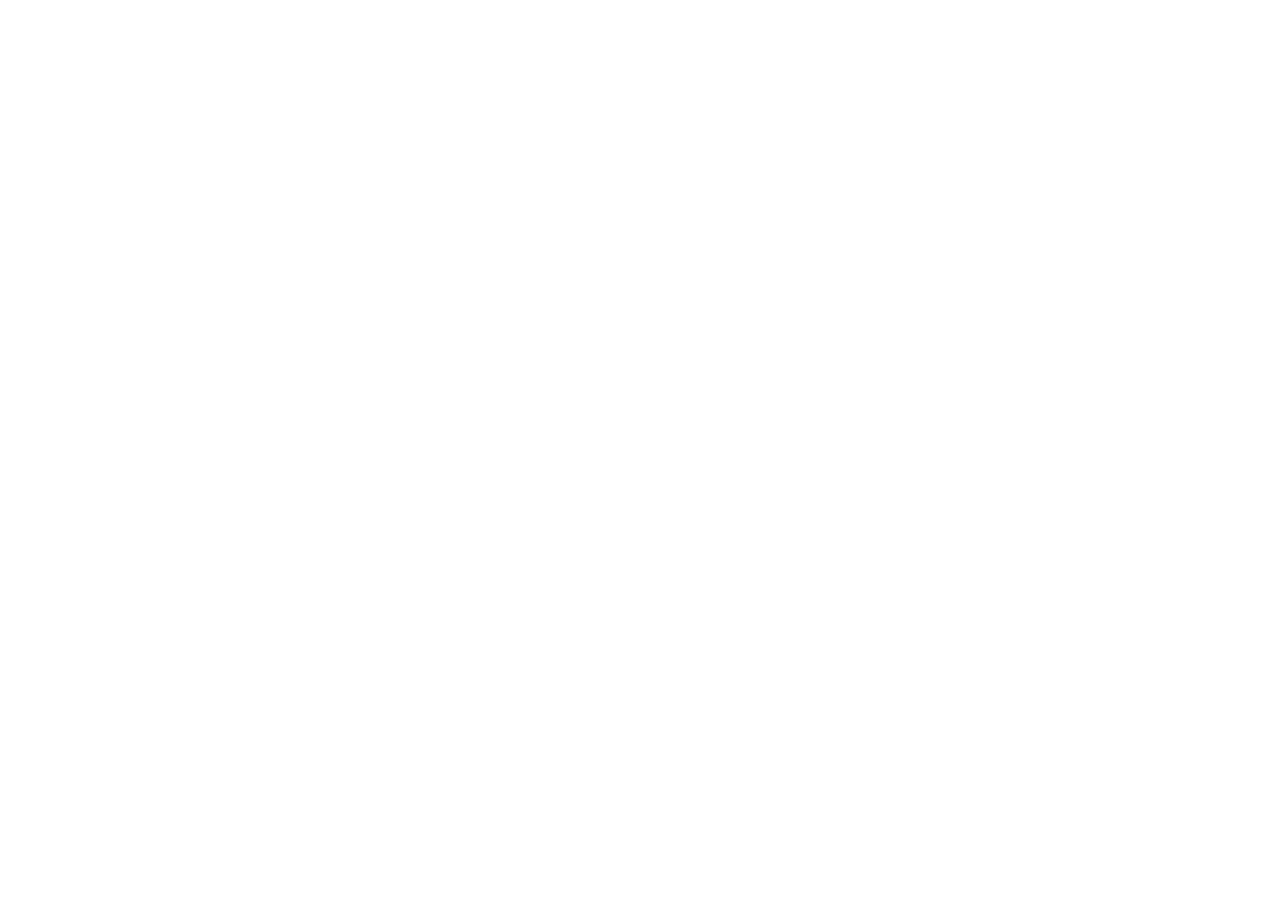
==== index.html @ cb4235ae "Initial commit" ====
<!DOCTYPE html>
<html lang="pt-br">
<head>
    <meta charset="UTF-8">
    <meta http-equiv="X-UA-Compatible" content="IE=edge">
    <meta name="viewport" content="width=device-width, initial-scale=1.0">
    <title>Tela de login</title>
</head>
<body>
    
</body>
</html>
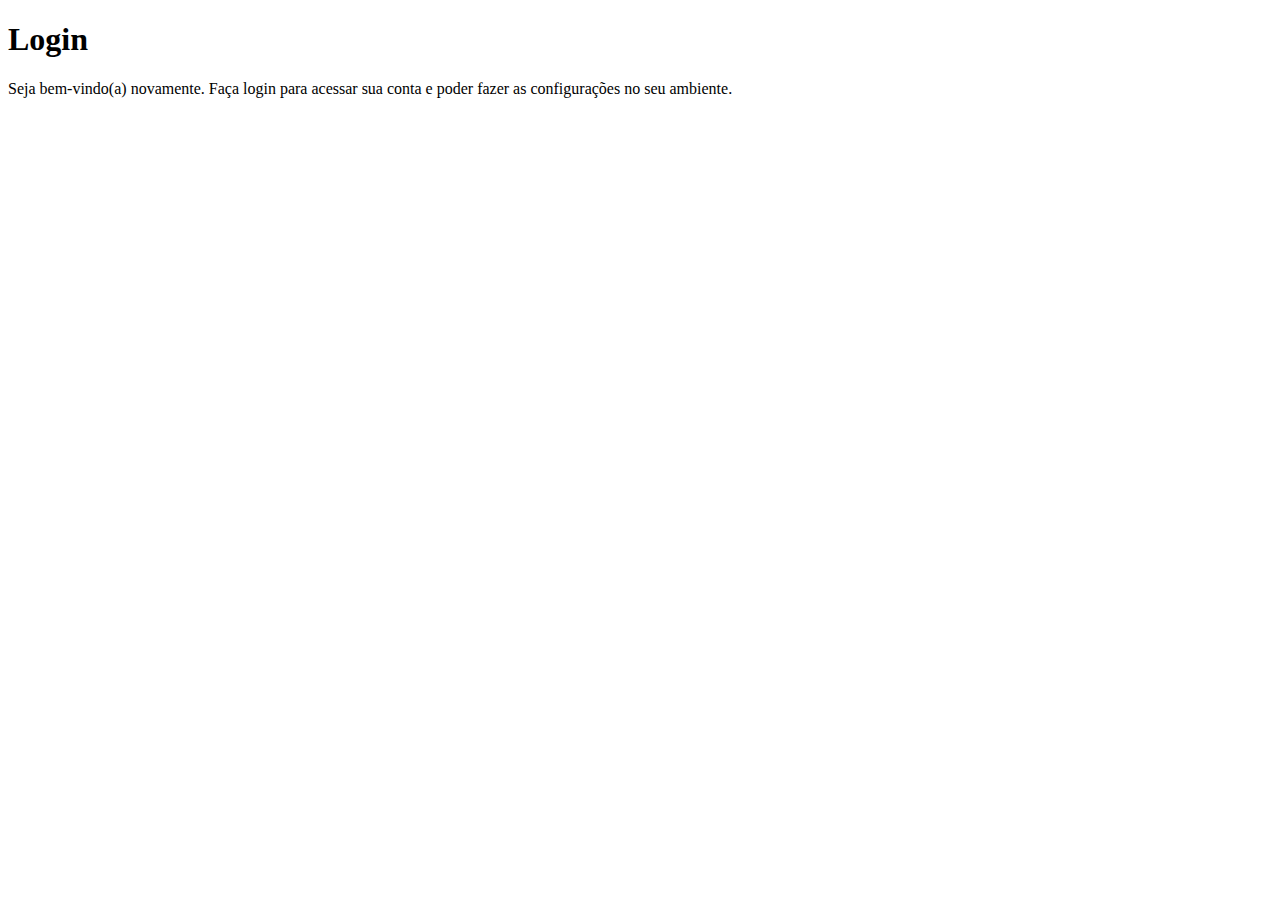
==== commit 6bc167a7: "Estrutura do projeto" ====
--- a/index.html
+++ b/index.html
@@ -5,8 +5,22 @@
     <meta http-equiv="X-UA-Compatible" content="IE=edge">
     <meta name="viewport" content="width=device-width, initial-scale=1.0">
     <title>Tela de login</title>
+    <link rel="stylesheet" href="estilos/style.css">
 </head>
 <body>
-    
+    <main>
+        <section id="login">
+            <div id="imagem">
+
+            </div>
+            <div id="formulario">
+                <h1>Login</h1>
+                <p>Seja bem-vindo(a) novamente. Faça login para acessar sua conta e poder fazer as configurações no seu ambiente.</p>
+                <form action="login.php" method="post">
+                    
+                </form>
+            </div>
+        </section>
+    </main>
 </body>
 </html>--- a/estilos/style.css
+++ b/estilos/style.css
@@ -0,0 +1,8 @@
+@charset "UTF-8";
+
+/*
+    Paleta de cores
+    Verde: #49a09d
+    Lilás: #5f2c82
+*/
+
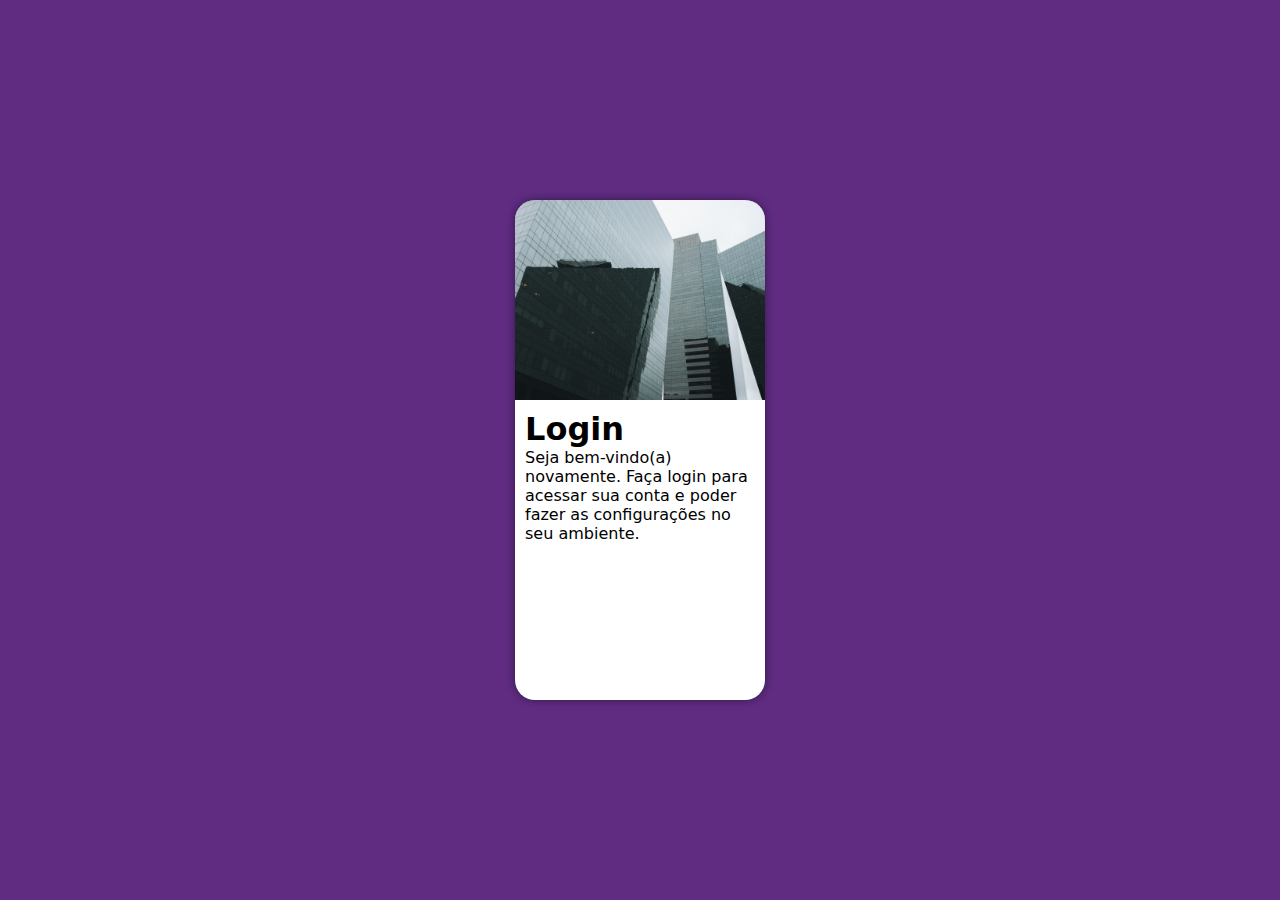
==== commit bc7ecdad: "Estilos" ====
--- a/index.html
+++ b/index.html
@@ -11,7 +11,7 @@
     <main>
         <section id="login">
             <div id="imagem">
-
+                
             </div>
             <div id="formulario">
                 <h1>Login</h1>
--- a/estilos/style.css
+++ b/estilos/style.css
@@ -6,3 +6,48 @@
     Lilás: #5f2c82
 */
 
+* {
+    font-family: system-ui, -apple-system, BlinkMacSystemFont, 'Segoe UI', Roboto, Oxygen, Ubuntu, Cantarell, 'Open Sans', 'Helvetica Neue', sans-serif;
+    padding: 0px;
+    margin: 0px;
+    box-sizing: border-box;
+}
+
+body, html {
+    background-color: #5f2c82;
+    height: 100vh;
+    width: 100vw;
+}
+
+main {
+    position: relative;
+    height: 100vh;
+    width: 100vw;
+}
+
+section#login {
+    position: absolute;
+    top: 50%;
+    left: 50%;
+    transform: translate(-50%, -50%);
+    overflow: hidden;
+    
+    background-color: white;
+    width: 250px;
+    height: 500px;
+    border-radius: 20px;
+    box-shadow: 0px 0px 10px rgba(0, 0, 0, 0.450);
+}
+
+section#login > div#imagem {
+    display: block;
+    background: #5f2c82 url(../imagens/metal.jpg) no-repeat;
+    background-size: cover;
+    background-position: left bottom;
+    height: 200px;
+}
+
+section#login > div#formulario {
+    display: block;
+    padding: 10px;
+}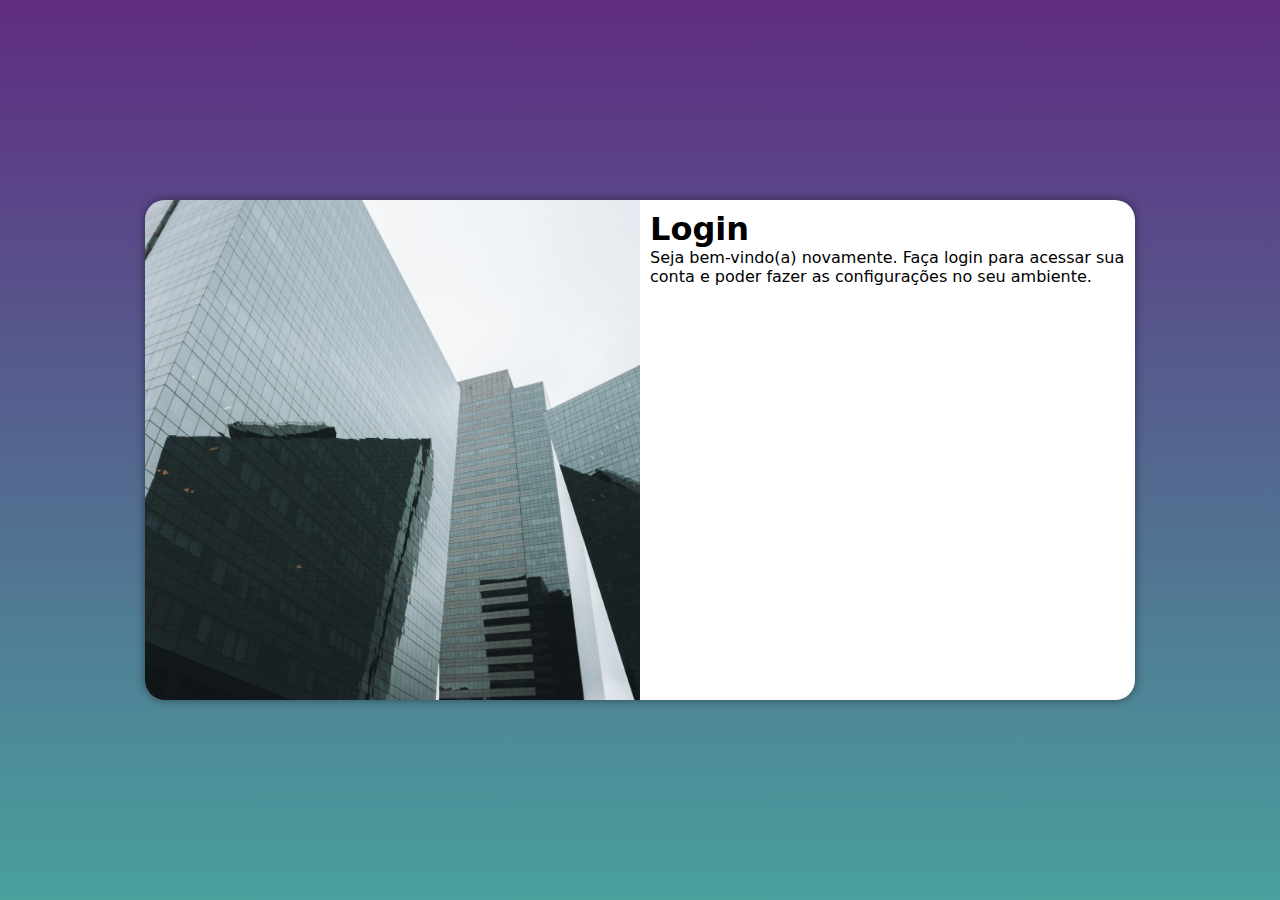
==== commit 21200606: "media queries" ====
--- a/index.html
+++ b/index.html
@@ -6,12 +6,13 @@
     <meta name="viewport" content="width=device-width, initial-scale=1.0">
     <title>Tela de login</title>
     <link rel="stylesheet" href="estilos/style.css">
+    <link rel="stylesheet" href="estilos/media-query.css">
 </head>
 <body>
     <main>
         <section id="login">
             <div id="imagem">
-                
+
             </div>
             <div id="formulario">
                 <h1>Login</h1>
--- a/estilos/style.css
+++ b/estilos/style.css
@@ -37,6 +37,9 @@
     height: 500px;
     border-radius: 20px;
     box-shadow: 0px 0px 10px rgba(0, 0, 0, 0.450);
+
+    transition: width .5s, heigth .5s;
+    transition-timing-function: ease;
 }
 
 section#login > div#imagem {
--- a/estilos/media-query.css
+++ b/estilos/media-query.css
@@ -0,0 +1,47 @@
+@charset "UTF-8";
+
+/* TABLETS */
+
+@media screen and (min-width: 758px) and (max-width: 992px) {
+
+    body {
+        background-image: linear-gradient(to top, #49a09d, #5f2c82);
+    }
+    
+    section#login {
+        width: 80vw;
+    }
+
+    section#login > div#imagem {
+        float: left;
+        width: 30%;
+        height: 100%;
+    }
+    
+    section#login > div#formulario {
+        float: right;
+        width: 70%;
+    }
+}
+
+@media screen and (min-width: 992px) {
+
+    body {
+        background-image: linear-gradient(to top, #49a09d, #5f2c82);
+    }
+
+    section#login {
+        width: 990px;
+    }
+
+    section#login > div#imagem {
+        float: left;
+        width: 50%;
+        height: 100%;
+    }
+
+    section#login > div#formulario {
+        float: right;
+        width: 50%;
+    }
+}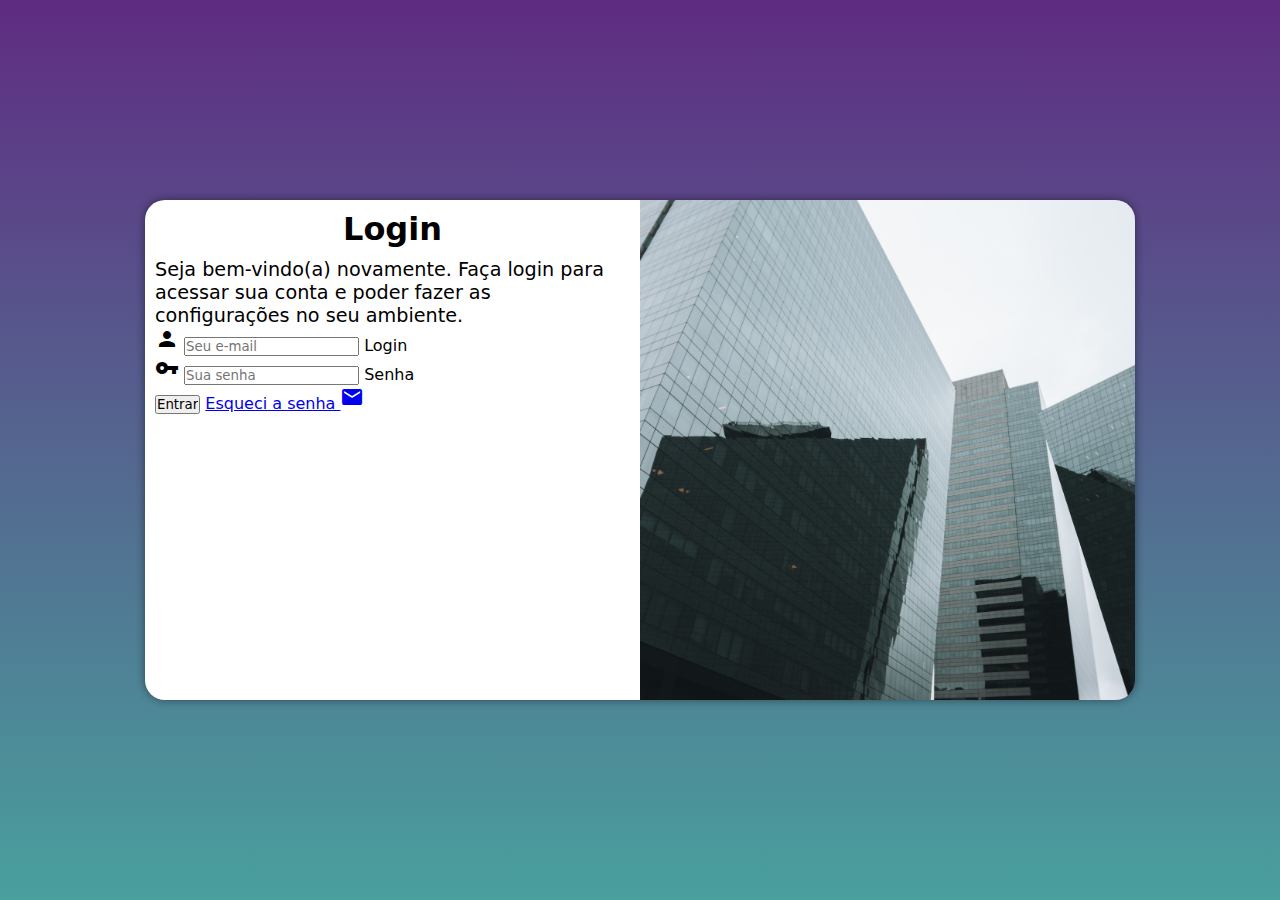
==== commit 6d46e1e3: "." ====
--- a/index.html
+++ b/index.html
@@ -1,27 +1,62 @@
 <!DOCTYPE html>
 <html lang="pt-br">
-<head>
-    <meta charset="UTF-8">
-    <meta http-equiv="X-UA-Compatible" content="IE=edge">
-    <meta name="viewport" content="width=device-width, initial-scale=1.0">
+  <head>
+    <meta charset="UTF-8" />
+    <meta http-equiv="X-UA-Compatible" content="IE=edge" />
+    <meta name="viewport" content="width=device-width, initial-scale=1.0" />
     <title>Tela de login</title>
-    <link rel="stylesheet" href="estilos/style.css">
-    <link rel="stylesheet" href="estilos/media-query.css">
-</head>
-<body>
+    <link rel="stylesheet" href="estilos/style.css" />
+    <link rel="stylesheet" href="estilos/media-query.css" />
+    <link
+      href="https://fonts.googleapis.com/icon?family=Material+Icons"
+      rel="stylesheet"
+    />
+  </head>
+  <body>
     <main>
-        <section id="login">
-            <div id="imagem">
-
+      <section id="login">
+        <div id="imagem"></div>
+        <div id="formulario">
+          <h1>Login</h1>
+          <p>
+            Seja bem-vindo(a) novamente. Faça login para acessar sua conta e
+            poder fazer as configurações no seu ambiente.
+          </p>
+          <form action="login.php" method="post" autocomplete="on">
+            <div class="campo">
+              <i class="material-icons">person</i>
+              <input
+                type="email"
+                name="login"
+                id="ilogin"
+                placeholder="Seu e-mail"
+                autocomplete="email"
+                required
+                maxlength="30"
+              />
+              <label for="ilogin">Login</label>
             </div>
-            <div id="formulario">
-                <h1>Login</h1>
-                <p>Seja bem-vindo(a) novamente. Faça login para acessar sua conta e poder fazer as configurações no seu ambiente.</p>
-                <form action="login.php" method="post">
-                    
-                </form>
+            <div class="campo">
+              <i class="material-icons">vpn_key</i>
+              <input
+                type="password"
+                name="senha"
+                id="isenha"
+                placeholder="Sua senha"
+                autocomplete="current-password"
+                required
+                minlength="8"
+                maxlength="20"
+              />
+              <label for="isenha">Senha</label>
             </div>
-        </section>
+            <input type="submit" value="Entrar" />
+            <a href="esqueci.html">
+              Esqueci a senha <i class="material-icons">mail</i>
+            </a>
+          </form>
+        </div>
+      </section>
     </main>
-</body>
-</html>+  </body>
+</html>
--- a/estilos/style.css
+++ b/estilos/style.css
@@ -53,4 +53,13 @@
 section#login > div#formulario {
     display: block;
     padding: 10px;
+}
+
+div#formulario > h1 {
+    text-align: center;
+    margin-bottom: 10px;
+}
+
+div#formulario > p {
+    font-size: 0.8em;
 }--- a/estilos/media-query.css
+++ b/estilos/media-query.css
@@ -3,45 +3,51 @@
 /* TABLETS */
 
 @media screen and (min-width: 758px) and (max-width: 992px) {
+  body {
+    background-image: linear-gradient(to top, #49a09d, #5f2c82);
+  }
 
-    body {
-        background-image: linear-gradient(to top, #49a09d, #5f2c82);
-    }
-    
-    section#login {
-        width: 80vw;
-    }
+  section#login {
+    width: 80vw;
+  }
 
-    section#login > div#imagem {
-        float: left;
-        width: 30%;
-        height: 100%;
-    }
-    
-    section#login > div#formulario {
-        float: right;
-        width: 70%;
-    }
+  section#login > div#imagem {
+    float: left;
+    width: 30%;
+    height: 100%;
+  }
+
+  section#login > div#formulario {
+    float: right;
+    width: 70%;
+  }
 }
 
 @media screen and (min-width: 992px) {
+  body {
+    background-image: linear-gradient(to top, #49a09d, #5f2c82);
+  }
 
-    body {
-        background-image: linear-gradient(to top, #49a09d, #5f2c82);
-    }
+  section#login {
+    width: 990px;
+  }
 
-    section#login {
-        width: 990px;
-    }
+  section#login > div#imagem {
+    float: right;
+    width: 50%;
+    height: 100%;
+  }
 
-    section#login > div#imagem {
-        float: left;
-        width: 50%;
-        height: 100%;
-    }
+  section#login > div#formulario {
+    float: left;
+    width: 50%;
+  }
 
-    section#login > div#formulario {
-        float: right;
-        width: 50%;
-    }
-}+  div#formulario > h1 {
+    font-size: 2em;
+  }
+
+  div#formulario > p {
+    font-size: 1.2em;
+  }
+}
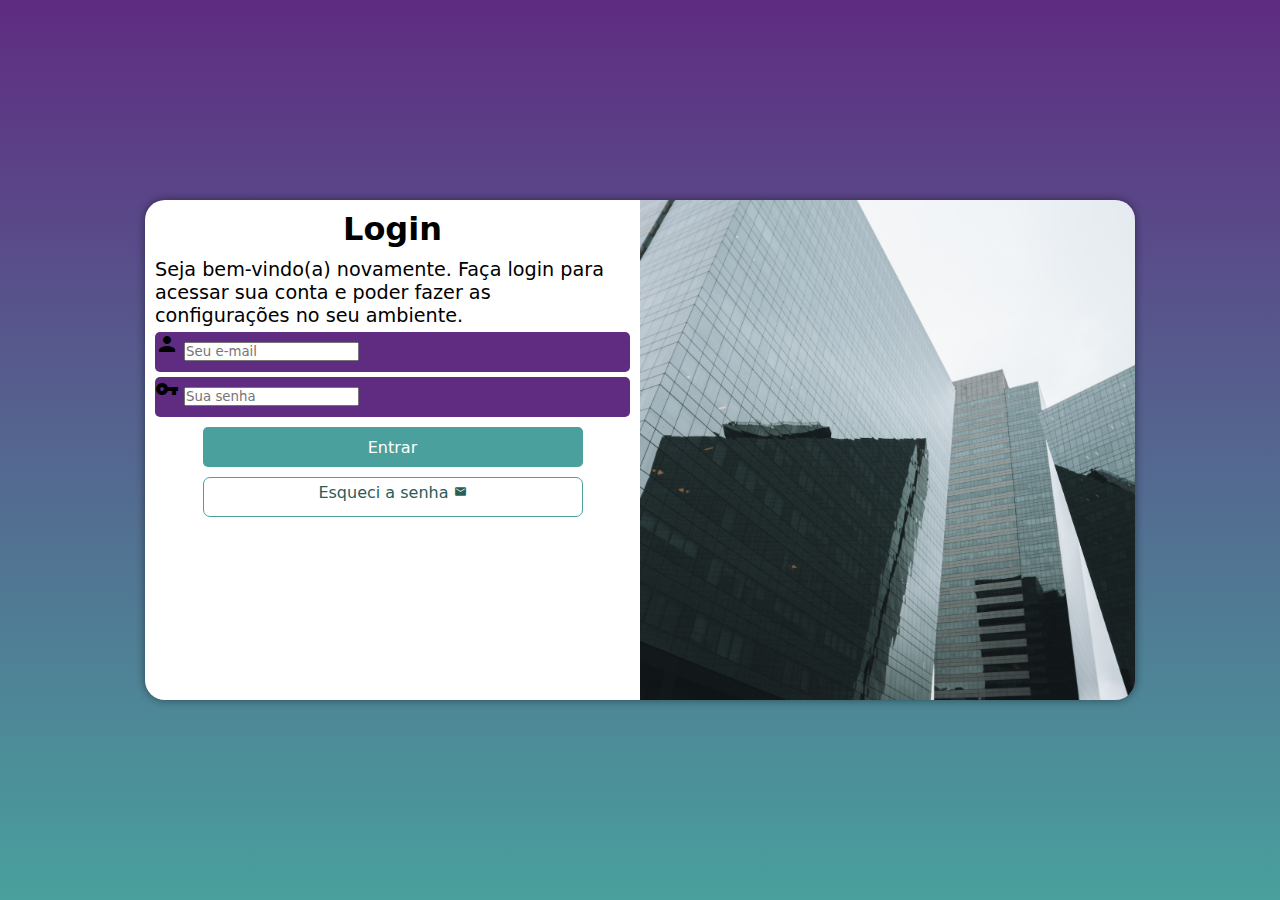
==== commit bbcd2cf2: "." ====
--- a/index.html
+++ b/index.html
@@ -51,7 +51,7 @@
               <label for="isenha">Senha</label>
             </div>
             <input type="submit" value="Entrar" />
-            <a href="esqueci.html">
+            <a href="esqueci.html" class="botao">
               Esqueci a senha <i class="material-icons">mail</i>
             </a>
           </form>
--- a/estilos/style.css
+++ b/estilos/style.css
@@ -62,4 +62,57 @@
 
 div#formulario > p {
     font-size: 0.8em;
+}
+
+form > div.campo {
+    background-color: #5f2c82;
+    display: block;
+    width: 100%;
+    height: 40px;
+    border-radius: 5px;
+    margin: 5px 0px;
+}
+
+form label {
+    display: none;
+}
+
+
+form > input[type=submit] {
+    display: block;
+    font-size: 1em;
+    width: 100%;
+    height: 40px;
+    background-color: #49a09d;
+    border: none;
+    color: white;
+    border-radius: 5px;
+    cursor: pointer;
+}
+
+form > input[type=submit]:hover {
+    background-color: #2a5c5a;
+}
+
+form > a.botao {
+    display: block;
+    text-align: center;
+    background-color: white;
+    width: 100%;
+    font-size: 1em;
+    padding-top: 5px;
+    margin-top: 5px;
+    height: 40px;
+    border: 1px solid #49a09d;
+    border-radius: 7px;
+    text-decoration: none;
+    color: #2a5c5a;
+}
+
+form > a.botao:hover {
+    background-color: #6cd3cf;
+}
+
+form > a.botao > i {
+    font-size: 0.8em;
 }--- a/estilos/media-query.css
+++ b/estilos/media-query.css
@@ -20,6 +20,20 @@
   section#login > div#formulario {
     float: right;
     width: 70%;
+  }
+
+  form > input[type="submit"] {
+    width: 80%;
+    margin: auto;
+    margin: auto;
+    margin-top: 10px;
+  }
+
+  form > a.botao {
+    width: 80%;
+    margin: auto;
+    margin: auto;
+    margin-top: 10px;
   }
 }
 
@@ -50,4 +64,16 @@
   div#formulario > p {
     font-size: 1.2em;
   }
+
+  form > input[type="submit"] {
+    width: 80%;
+    margin: auto;
+    margin-top: 10px;
+  }
+
+  form > a.botao {
+    width: 80%;
+    margin: auto;
+    margin-top: 10px;
+  }
 }
